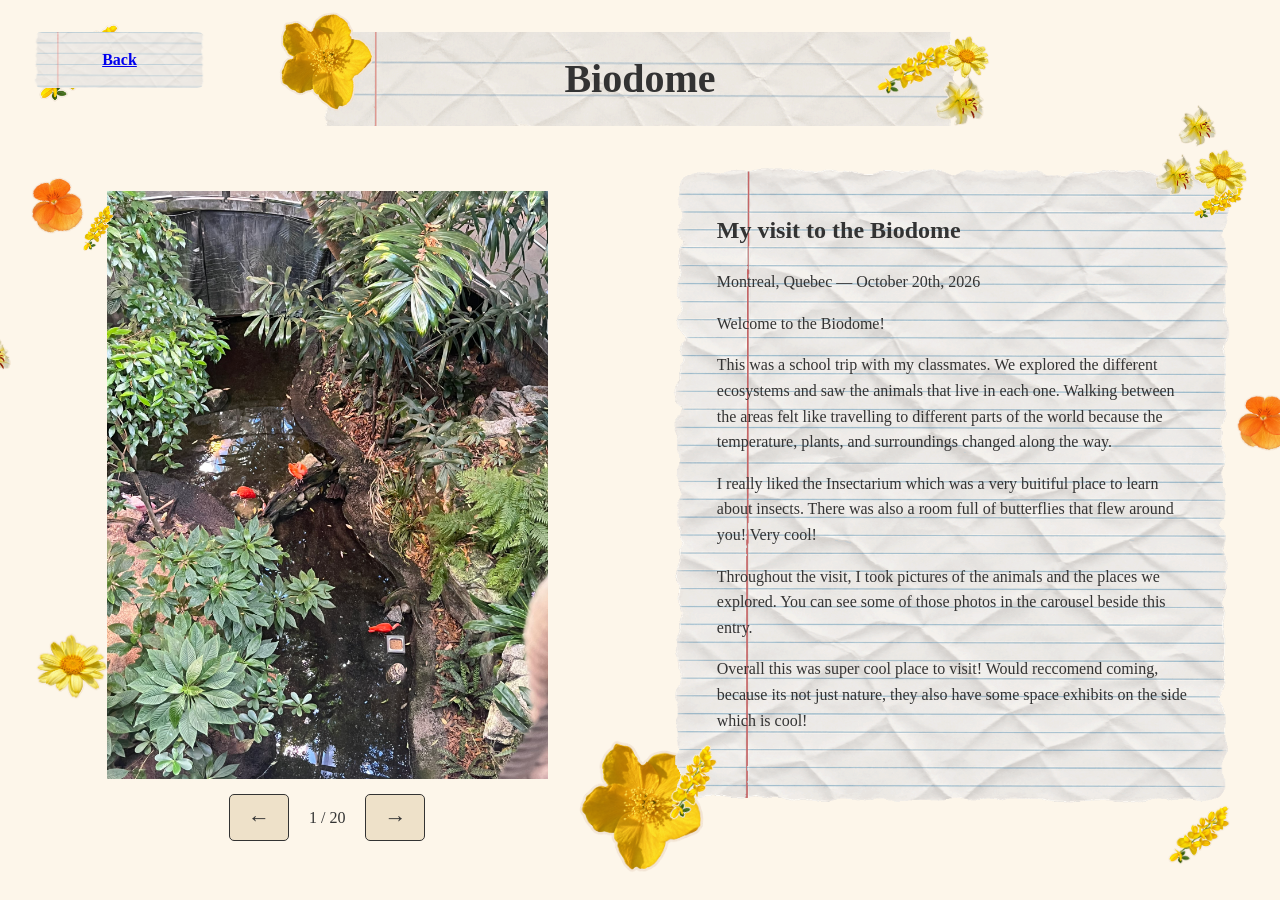
==== Biodome/index.html @ 7e2b1c07 "Move journal pages into directories Move entry pages under named directories and update links and as" ====
<!DOCTYPE html>
<html lang="en">
<head>
    <meta charset="UTF-8">
    <meta name="viewport" content="width=device-width, initial-scale=1.0">
    <title>Biodome</title>
    <link rel="stylesheet" href="/style.css">
    <link rel="icon" type="image/png" sizes="64x64" href="/Images/Flowers/favicon.png">
    <style>
        /* Flower stickers: backgrounds and absolute decorations leave the layout intact. */
        body {
            --flower-branch: url('/Images/Flowers/Yellow Flowers/1.png');
            --flower-pink: url('/Images/Flowers/Yellow Flowers/2.png');
            --flower-striped: url('/Images/Flowers/Yellow Flowers/3.png');
            --flower-blush: url('/Images/Flowers/Yellow Flowers/4.png');
            --flower-rose: url('/Images/Flowers/Yellow Flowers/5.png');

            background-image:
                var(--flower-blush), var(--flower-pink),
                var(--flower-branch), var(--flower-striped),
                var(--flower-rose), var(--flower-blush),
                var(--flower-pink);
            background-repeat: no-repeat;
            background-size:
                65px auto, 48px auto,
                135px auto, 72px auto,
                58px auto, 85px auto,
                42px auto;
            background-position:
                right 4% bottom 12px, left -35px top 40%,
                center bottom 4px, left 3% top 78%,
                right -12px top 48%, left 3% top 22px,
                right 5% top 105px;
        }
    </style>
</head>
<body>
    <header class="Title">
        <h1>Biodome</h1>
    </header>


    <div class="back-button">
        <a href="/index/"><b>Back</b></a>
    </div>

    <main class="articlecontainer">
        <section class="carousel" aria-label="Biodome photos">
            <div class="carousel-frame">
                <img
                    id="carousel-image"
                    src="/Images/Biodome Pics/BiodomePenguins.JPEG"
                    alt="Penguins at the Montreal Biodome"
                >
            </div>

            <div class="carousel-controls">
                <button type="button" id="previous" aria-label="Previous photo">
                    &#8592;
                </button>

                <span id="photo-counter" aria-live="polite"></span>

                <button type="button" id="next" aria-label="Next photo">
                    &#8594;
                </button>
            </div>
        </section>

        <article class="articletext">
            <h2>My visit to the Biodome</h2>
            <p>Montreal, Quebec — October 20th, 2026</p>

            <p>Welcome to the Biodome!</p>

            <p>This was a school trip with my classmates. We explored the different ecosystems and saw the animals that live in each one.
                 Walking between the areas felt like travelling to different parts of the world because the temperature, plants,
                  and surroundings changed along the way.</p>

            <p>I really liked the Insectarium which was a very buitiful place to learn about insects. There was also a room full of butterflies that flew around you! Very cool!
            </p>

            <p>Throughout the visit, I took pictures of the animals and the places we explored. You can see some of those photos in the carousel beside this entry.</p>

            <p>Overall this was super cool place to visit! Would reccomend coming, because its not just nature, they also have some space exhibits on the side which is cool!</p>
        </article>
    </main>

    <script>
        const photos = [
    {
        src: "/Images/Biodome Pics/Flamingos.JPEG",
        alt: "Flamingos"
    },
    {
        src: "/Images/Biodome Pics/FriendMe.JPEG",
        alt: "Me and my friend"
    },
    {
        src: "/Images/Biodome Pics/BigSpider.JPEG",
        alt: "A large spider"
    },
    {
        src: "/Images/Biodome Pics/Fish2.JPEG",
        alt: "Fish"
    },
    {
        src: "/Images/Biodome Pics/StadeOlympique.JPEG",
        alt: "Olympic Stadium"
    },
    {
        src: "/Images/Biodome Pics/Parrots2.JPEG",
        alt: "Parrots"
    },
    {
        src: "/Images/Biodome Pics/Bee.JPEG",
        alt: "A bee"
    },
    {
        src: "/Images/Biodome Pics/BiodomePenguins.JPEG",
        alt: "Penguins at the Biodome"
    },
    {
        src: "/Images/Biodome Pics/RoachOnMyHand.JPEG",
        alt: "A cockroach on my hand"
    },
    {
        src: "/Images/Biodome Pics/Fish3.JPEG",
        alt: "Fish"
    },
    {
        src: "/Images/Biodome Pics/OlympiqueUnderBridge.JPEG",
        alt: "Olympic Stadium viewed from under a bridge"
    },
    {
        src: "/Images/Biodome Pics/Beetles.JPEG",
        alt: "Beetles"
    },
    {
        src: "/Images/Biodome Pics/Friend.JPEG",
        alt: "My friend"
    },
    {
        src: "/Images/Biodome Pics/Sharky.JPEG",
        alt: "A shark"
    },
    {
        src: "/Images/Biodome Pics/TerrifyingWasp.JPEG",
        alt: "A wasp"
    },
    {
        src: "/Images/Biodome Pics/LotsOfFish.JPEG",
        alt: "A group of fish"
    },
    {
        src: "/Images/Biodome Pics/Parrots.JPEG",
        alt: "Parrots"
    },
    {
        src: "/Images/Biodome Pics/StadeOlympique1.JPEG",
        alt: "Another view of Olympic Stadium"
    },
    {
        src: "/Images/Biodome Pics/MillePatte.JPEG",
        alt: "A many-legged insect"
    },
    {
        src: "/Images/Biodome Pics/Fishy1.JPEG",
        alt: "A fish"
    }
];

        let currentPhoto = 0;

        const image = document.getElementById("carousel-image");
        const counter = document.getElementById("photo-counter");

        function changePhoto(direction) {
            currentPhoto =
                (currentPhoto + direction + photos.length) % photos.length;

            image.src = photos[currentPhoto].src;
            image.alt = photos[currentPhoto].alt;

            counter.textContent =
                `${currentPhoto + 1} / ${photos.length}`;
        }

        document.getElementById("previous").addEventListener("click", () => {
            changePhoto(-1);
        });

        document.getElementById("next").addEventListener("click", () => {
            changePhoto(1);
        });

        changePhoto(0);
    </script>
</body>
</html>
---- style.css ----
* {
    box-sizing: border-box;
}

body {
    margin: 0;
    padding: clamp(12px, 3vw, 32px);
    font-family: 'Times New Roman', Times, serif;
    line-height: 1.6;
    color: #333;
    background-color: #fdf6ea;
}

.Title {
    width: 100%;
    max-width: 650px;
    margin: 0 auto;
    padding: 15px clamp(15px, 5vw, 60px);
    border-radius: 10px;
    text-align: center;
    overflow-wrap: anywhere;

    background-image: url('Images/paperassets/paper-title-strip.gif');
    background-size: cover;
    background-position: center;
    background-repeat: no-repeat;
}

.Title h1 {
    margin: 0;
    font-size: clamp(26px, 5vw, 40px);
}

.entry-grid {
    display: grid;
    grid-template-columns: repeat(2, minmax(0, 1fr));
    gap: 20px;
    width: 100%;
    max-width: 1200px;
    margin: 20px auto;
    padding: clamp(0px, 2vw, 20px);
}

.entry {
    min-width: 0;
    min-height: 300px;
    padding: 25px clamp(12px, 3vw, 30px);
    border-radius: 10px;
    text-align: center;
    overflow-wrap: anywhere;

    background-image: url('Images/paperassets/paper-note-card.gif');
    background-size: cover;
    background-position: center;
    background-repeat: no-repeat;
}

.entry-image {
    display: block;
    width: 100%;
    max-width: 400px;
    height: 150px;
    margin: 0 auto 12px;
    object-fit: cover;
    object-position: center;
    border-radius: 10px;
    border: 2px solid #333;
}

.entry a {
    display: inline-block;
}

/* Biodome page */

.articlecontainer {
    display: grid;
    grid-template-columns: repeat(2, minmax(0, 1fr));
    align-items: stretch;
    gap: clamp(20px, 4vw, 60px);

    width: 100%;
    max-width: 1200px;
    margin: 35px auto 0;
    padding-bottom: 35px;
}

.carousel {
    display: flex;
    flex-direction: column;
    min-width: 0;
    transform: translateY(30px);
}

.carousel-frame {
    position: relative;
    flex: 1;
    min-height: 300px;
    overflow: hidden;
    
    border-radius: 10px;
}

.carousel-frame img {
    position: absolute;
    inset: 0;
    display: block;
    width: 100%;
    height: 100%;
    object-fit: contain;
}

.carousel-controls {
    display: flex;
    align-items: center;
    justify-content: center;
    gap: 20px;
    padding-top: 15px;
}

.carousel-controls button {
    padding: 5px 18px;
    font: inherit;
    font-size: 22px;
    color: #333;
    background-color: #eee1c9;
    border: 1px solid #333;
    border-radius: 5px;
    cursor: pointer;
}

.carousel-controls button:hover {
    background-color: #e0ceac;
}

.articletext {
    min-width: 0;
    min-height: 650px;
    padding: 50px clamp(25px, 4vw, 55px);
    overflow-wrap: anywhere;

    background-image: url('Images/paperassets/paper-tall.gif');
    background-size: 100% 100%;
    background-position: center;
    background-repeat: no-repeat;
}

.articletext h2 {
    margin-top: 0;
}

@media (max-width: 700px) {
    .entry-grid,
    .articlecontainer {
        grid-template-columns: minmax(0, 1fr);
    }

    

    .articletext {
        min-height: 500px;
    }
}

.back-button {
    position: absolute;
    top: 32px;
    left: 32px;
    
    width: 175px;
    max-width: calc(100% - 64px);
    margin: 0;
    padding: 15px clamp(15px, 5vw, 15px);
    border-radius: 10px;
    text-align: center;
    overflow-wrap: anywhere;

    background-image: url('Images/paperassets/paper-note-card.gif');
    background-size: cover;
    background-position: center;
    background-repeat: no-repeat;
}



.Title,
.entry,
.articletext {
    position: relative;
}

.Title::before,
.Title::after,
.entry::before,
.entry::after,
.articletext::before,
.articletext::after,
.carousel::before {
    content: '';
    position: absolute;
    pointer-events: none;
    background-repeat: no-repeat;
}

/* A flowering branch and a small bouquet frame each page title. */
.Title::before {
    width: 105px;
    height: 135px;
    top: -24px;
    left: -38px;
    background-image: var(--flower-branch);
    background-size: contain;
    transform: rotate(-24deg);
}

.Title::after {
    width: 115px;
    height: 94px;
    top: -5px;
    right: -28px;
    background-image:
        var(--flower-pink), var(--flower-blush), var(--flower-striped);
    background-size: 54px auto, 68px auto, 48px auto;
    background-position: right bottom, left center, right 7px top;
    transform: rotate(12deg);
}

/* Mix overlapping bouquets with single blooms on the journal cards. */
.entry::before {
    width: 96px;
    height: 80px;
    top: -17px;
    left: -12px;
    background-image: var(--flower-striped), var(--flower-rose), var(--flower-blush);
    background-size: 58px auto, 48px auto, 43px auto;
    background-position: left top, right bottom, right top;
    transform: rotate(-13deg);
}

.entry::after {
    width: 62px;
    height: 64px;
    right: -8px;
    bottom: -10px;
    background-image: var(--flower-pink);
    background-size: contain;
    transform: rotate(20deg);
}

.entry:nth-child(even)::before {
    background-image: var(--flower-blush);
    background-size: 65px auto;
    background-position: left top;
    transform: rotate(18deg);
}

.entry:nth-child(even)::after {
    width: 92px;
    height: 76px;
    background-image: var(--flower-rose), var(--flower-striped);
    background-size: 55px auto, 60px auto;
    background-position: left bottom, right top;
    transform: rotate(-12deg);
}

/* Flowers follow the photo and writing edges on both entry pages. */
.articletext::before {
    width: 92px;
    height: 78px;
    top: -20px;
    right: -6px;
    background-image: var(--flower-striped), var(--flower-pink), var(--flower-blush);
    background-size: 54px auto, 43px auto, 46px auto;
    background-position: right top, left center, right bottom;
    transform: rotate(14deg);
}

.articletext::after {
    width: 67px;
    height: 68px;
    left: -8px;
    bottom: -8px;
    background-image: var(--flower-blush);
    background-size: contain;
    transform: rotate(-20deg);
}

.carousel::before {
    width: 82px;
    height: 83px;
    left: -10px;
    top: -18px;
    z-index: 1;
    background-image: var(--flower-rose), var(--flower-blush);
    background-size: 57px auto, 42px auto;
    background-position: left top, right bottom;
    transform: rotate(-18deg);
}

@media (max-width: 700px) {
    body {
        background-size:
            36px auto, 30px auto,
            65px auto, 42px auto,
            34px auto, 44px auto,
            28px auto;
    }

    .Title::before {
        width: 60px;
        height: 78px;
        left: -7px;
        top: -10px;
        transform: rotate(-16deg);
    }

    .Title::after {
        width: 65px;
        height: 60px;
        right: -5px;
        top: -7px;
        background-size: 32px auto, 39px auto, 28px auto;
    }

    .entry::before,
    .articletext::before {
        width: 70px;
        height: 57px;
        background-size: 42px auto, 35px auto, 31px auto;
    }

    .entry::before {
        left: -6px;
    }

    .entry:nth-child(even)::before {
        background-size: 48px auto;
    }

    .entry::after,
    .articletext::after {
        width: 46px;
        height: 48px;
        right: -5px;
    }

    .entry:nth-child(even)::after {
        width: 66px;
        height: 55px;
        background-size: 40px auto, 43px auto;
    }

    .carousel::before {
        width: 60px;
        height: 60px;
        left: -5px;
        background-size: 42px auto, 31px auto;
    }
}
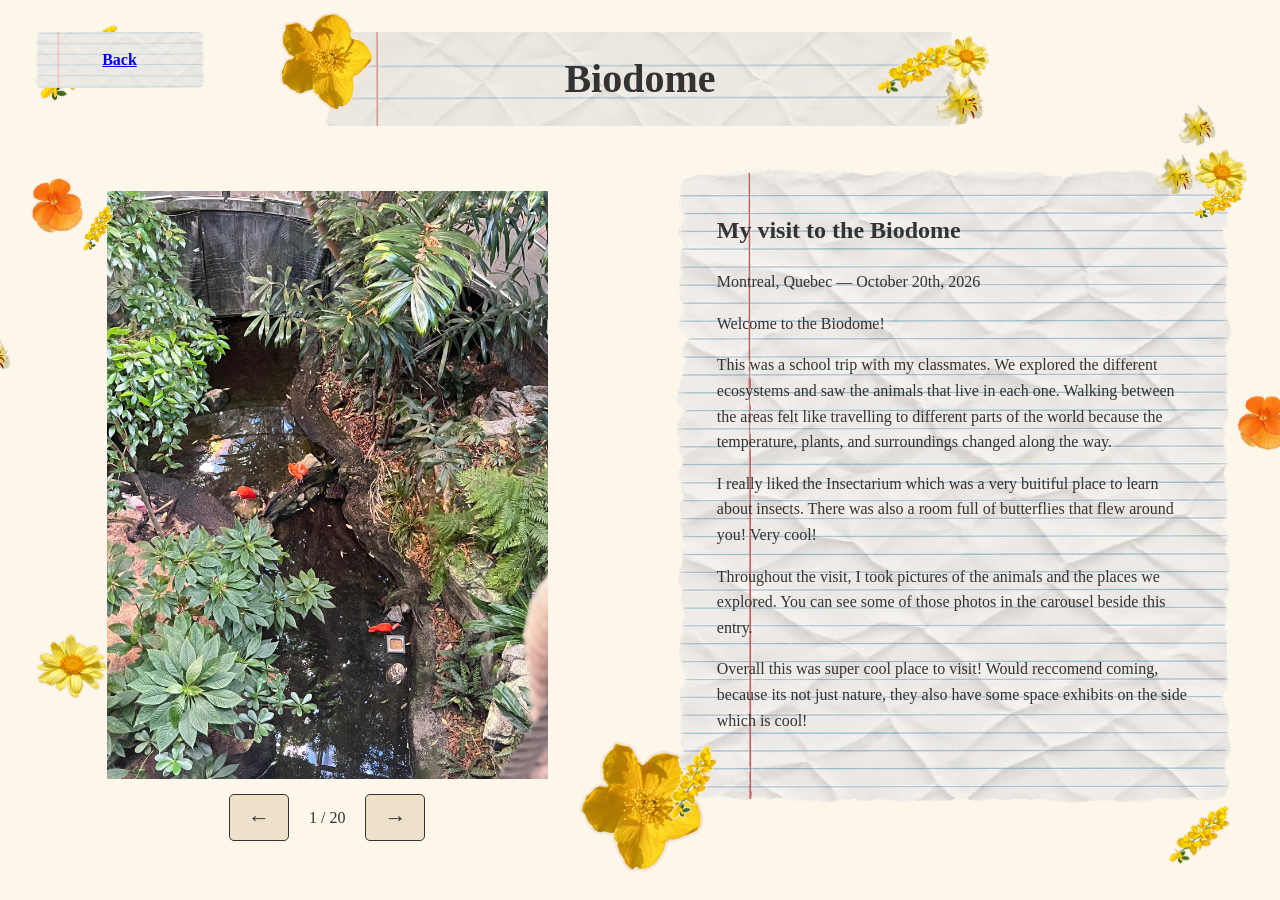
==== commit 8b8b89b1: "Fix page navigation and stylesheet paths Point the Back links to `/index.html` and load Saskatchewan" ====
--- a/Biodome/index.html
+++ b/Biodome/index.html
@@ -41,7 +41,7 @@
 
 
     <div class="back-button">
-        <a href="/index/"><b>Back</b></a>
+        <a href="/index.html"><b>Back</b></a>
     </div>
 
     <main class="articlecontainer">
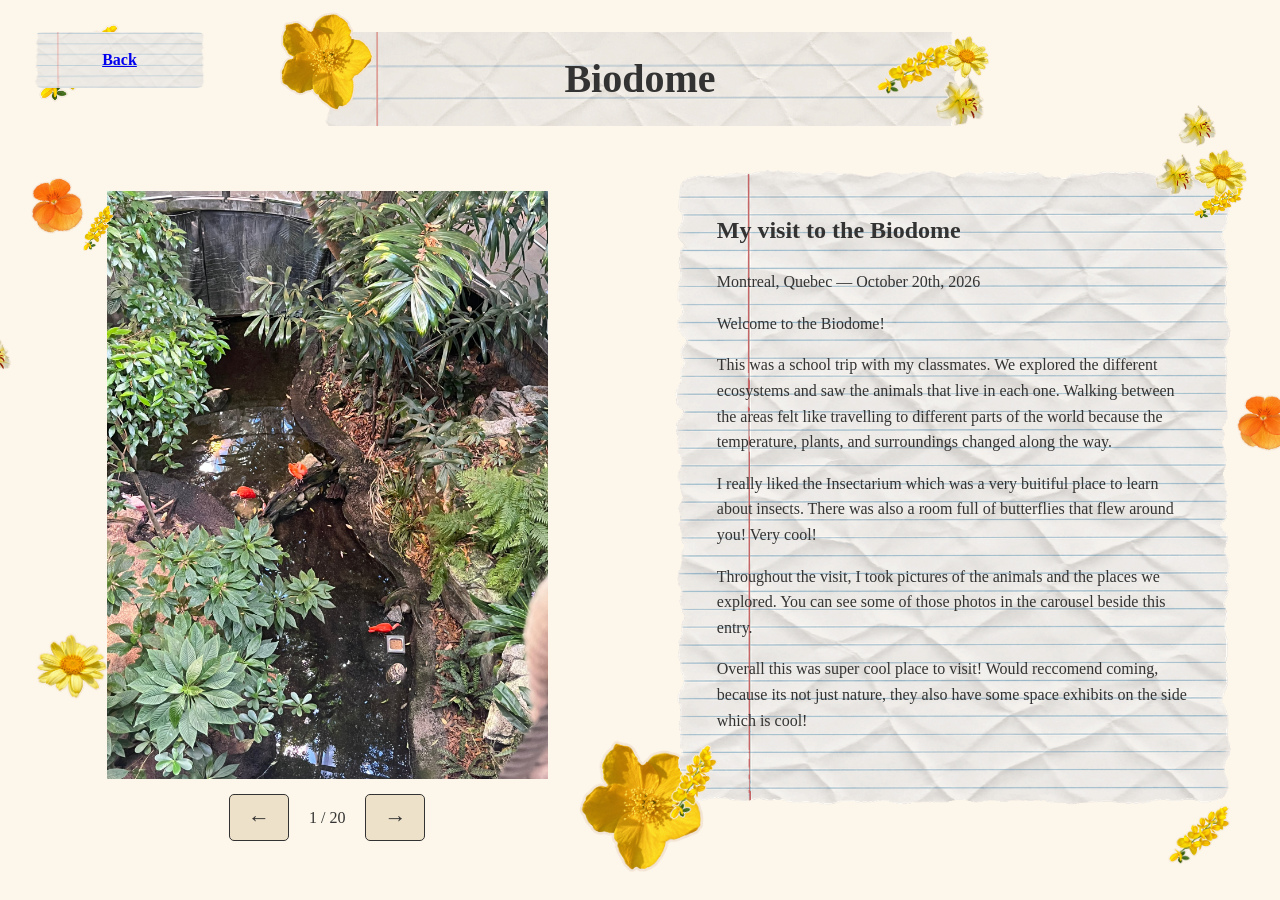
==== commit 7b6fa1c1: "Add leaf decorations to journal pages Add leaf image assets and use them as background decorations o" ====
--- a/Biodome/index.html
+++ b/Biodome/index.html
@@ -5,9 +5,9 @@
     <meta name="viewport" content="width=device-width, initial-scale=1.0">
     <title>Biodome</title>
     <link rel="stylesheet" href="/style.css">
-    <link rel="icon" type="image/png" sizes="64x64" href="/Images/Flowers/favicon.png">
+    <link rel="icon" type="image/png" sizes="64x64" href="/Images/favicon.png">
     <style>
-        /* Flower stickers: backgrounds and absolute decorations leave the layout intact. */
+        
         body {
             --flower-branch: url('/Images/Flowers/Yellow Flowers/1.png');
             --flower-pink: url('/Images/Flowers/Yellow Flowers/2.png');
